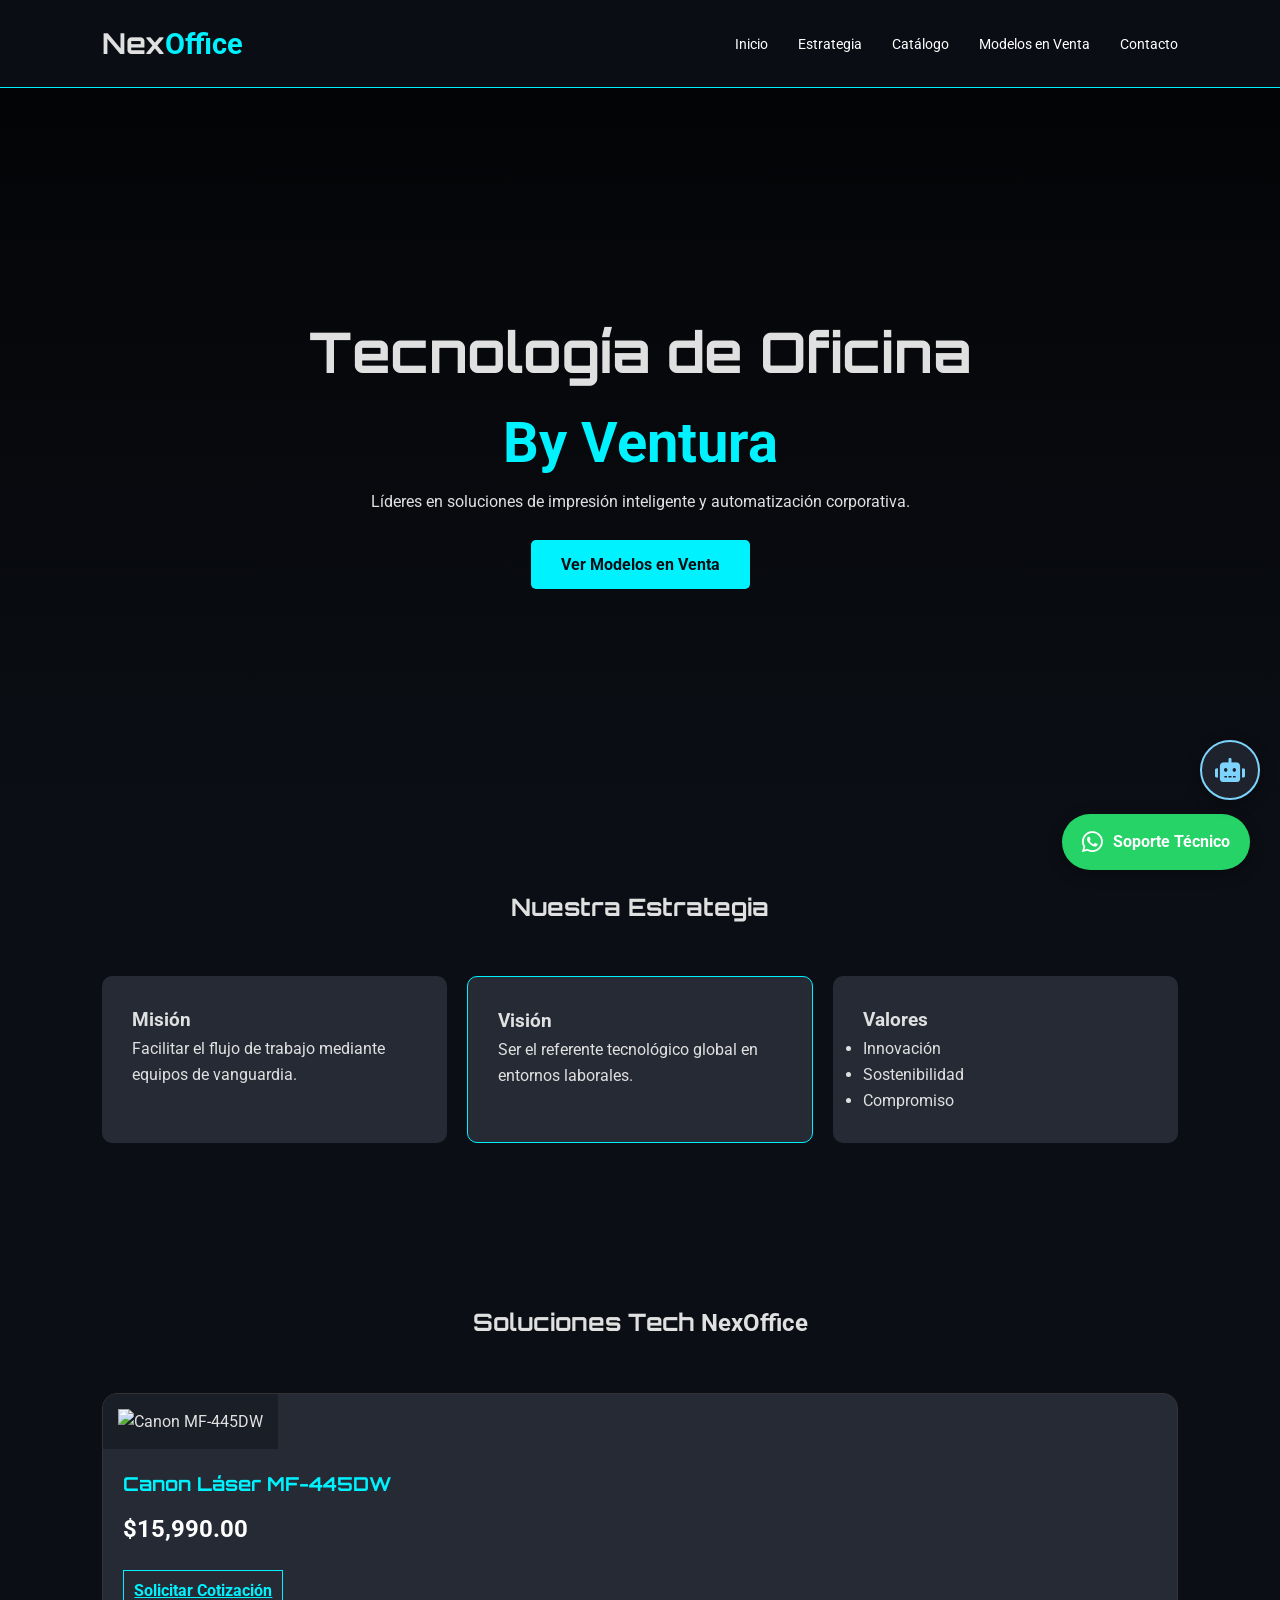
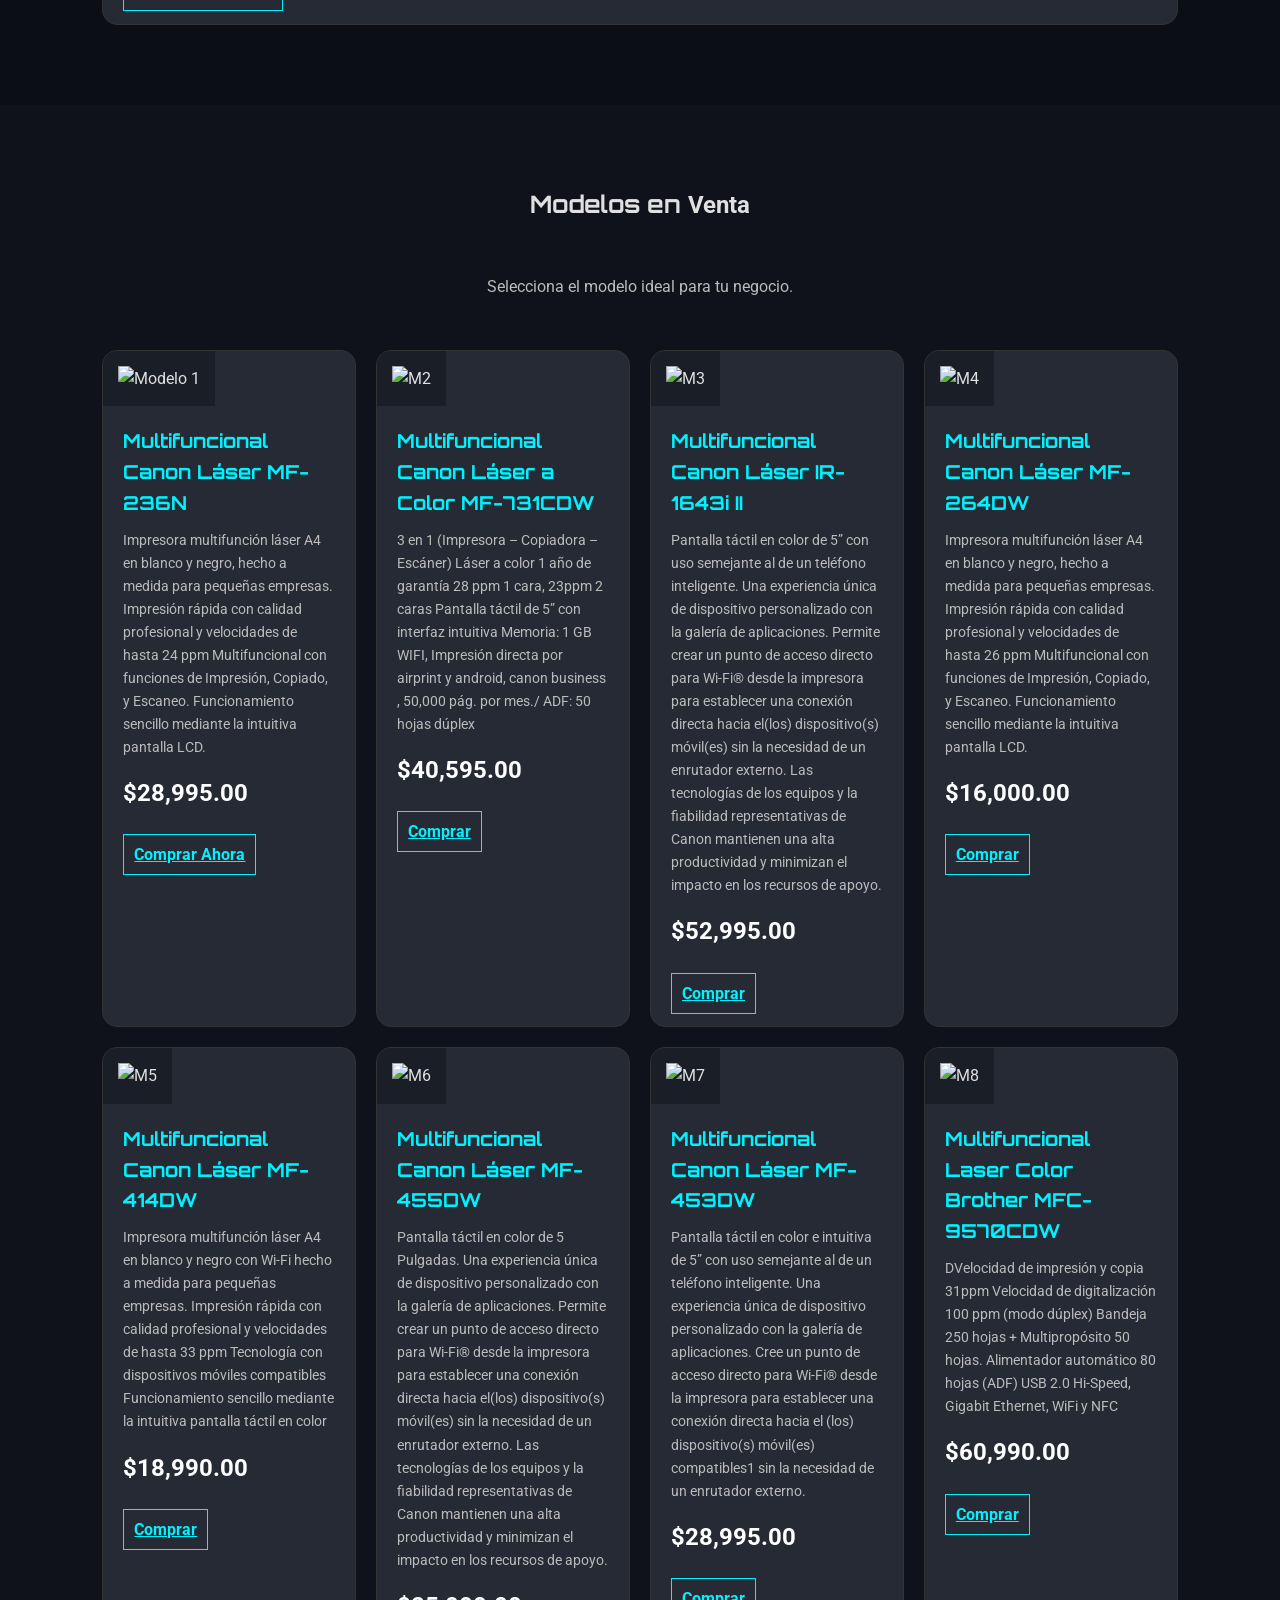
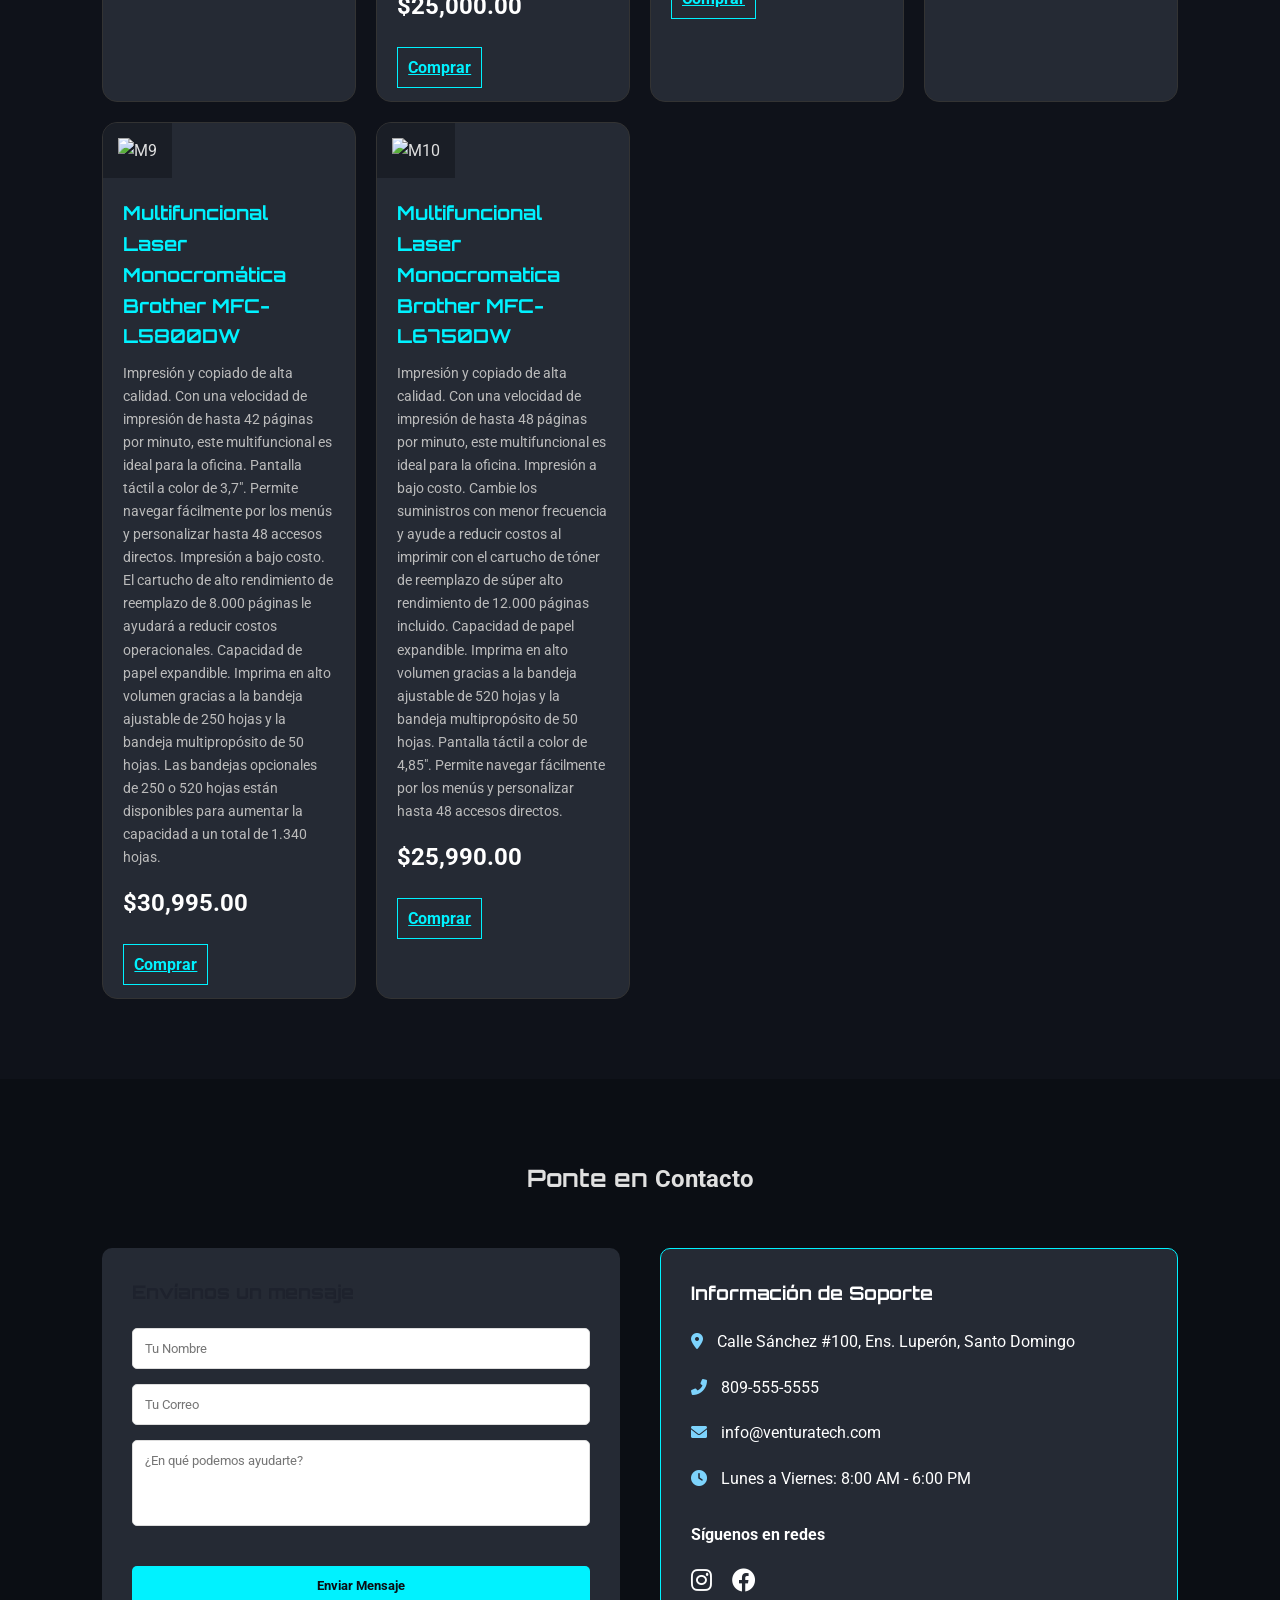
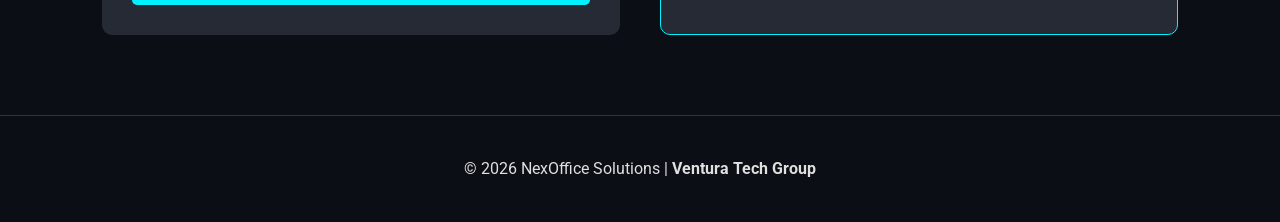
==== index.html @ 3d0db3a6 "Add files via upload" ====
<!DOCTYPE html>
<html lang="es">
<head>
    <meta charset="UTF-8">
    <meta name="viewport" content="width=device-width, initial-scale=1.0">
    <title>NexOffice Solutions | Ventura Tech Group</title>
    <link rel="stylesheet" href="style.css">
    <link href="https://fonts.googleapis.com/css2?family=Orbitron:wght@400;700&family=Roboto:wght@300;400;700&display=swap" rel="stylesheet">
    <link rel="stylesheet" href="https://cdnjs.cloudflare.com/ajax/libs/font-awesome/6.0.0/css/all.min.css">

</head>
<body>

    <a href="https://wa.me/18091234567?text=Hola,%20necesito%20mantenimiento%20para%20mi%20impresora%20Canon" class="whatsapp-float" target="_blank">
        <i class="fab fa-whatsapp"></i> 
        <span>Soporte Técnico</span>
    </a>

    <nav class="navbar">
        <div class="logo">Nex<span>Office</span></div>
        <ul class="menu">
            <li><a href="#inicio">Inicio</a></li>
            <li><a href="#estrategia">Estrategia</a></li>
            <li><a href="#productos">Catálogo</a></li>
            <li><a href="#ventas">Modelos en Venta</a></li> <li><a href="#contacto" class="btn-nav">Contacto</a></li>
        </ul>
    </nav>

    <section id="inicio" class="hero">
        <div class="hero-text">
            <h1>Tecnología de Oficina <br><span>By Ventura</span></h1>
            <p>Líderes en soluciones de impresión inteligente y automatización corporativa.</p>
            <a href="#ventas" class="btn-main">Ver Modelos en Venta</a>
        </div>
    </section>

    <section id="estrategia" class="container">
        <h2 class="section-title">Nuestra Estrategia</h2>
        <div class="grid">
            <div class="card"><h3>Misión</h3><p>Facilitar el flujo de trabajo mediante equipos de vanguardia.</p></div>
            <div class="card highlight"><h3>Visión</h3><p>Ser el referente tecnológico global en entornos laborales.</p></div>
            <div class="card"><h3>Valores</h3><ul><li>Innovación</li><li>Sostenibilidad</li><li>Compromiso</li></ul></div>
        </div>
    </section>

    <section id="productos" class="container">
        <h2 class="section-title">Soluciones Tech <span>NexOffice</span></h2>
        <div class="grid">
            <div class="product-card">
                <img src="img/455dw-pdf.jpg" alt="Canon MF-445DW">
                <div class="product-info">
                    <h3>Canon Láser MF-445DW</h3>
                    <div class="price-row"><span class="price">$15,990.00</span></div>
                    <a href="cotizar.html" class="btn-buy">Solicitar Cotización</a>
                </div>
            </div>
            </div>
    </section>

    <section id="ventas" class="container" style="background: #0f121a;">
        <h2 class="section-title">Modelos en <span>Venta</span></h2>
        <p style="text-align: center; color: #bbb; margin-bottom: 50px;">Selecciona el modelo ideal para tu negocio.</p>
        
        <div class="grid">
            <div class="product-card">
                <img src="img/canon_1418c036aa_imageclass_mf236n_all_in_one_monochrome_1282580 (1).jpg" alt="Modelo 1"> <div class="product-info">
                    <h3>Multifuncional Canon Láser MF-236N</h3> <p>Impresora multifunción láser A4 en blanco y negro, hecho a medida para pequeñas empresas.
Impresión rápida con calidad profesional y velocidades de hasta 24 ppm
Multifuncional con funciones de Impresión, Copiado, y Escaneo.
Funcionamiento sencillo mediante la intuitiva pantalla LCD.</p>
                    <div class="price-row"><span class="price">$28,995.00</span></div>
                    <a href="https://wa.me/18091234567" class="btn-buy">Comprar Ahora</a>
                </div>
            </div>

            <div class="product-card"><img src="img/canon 731-cdw-pdf.png" alt="M2"><div class="product-info"><h3> Multifuncional Canon Láser a Color MF-731CDW </h3><p>3 en 1 (Impresora – Copiadora –Escáner)
Láser a color
1 año de garantía
28 ppm 1 cara, 23ppm 2 caras
Pantalla táctil de 5” con interfaz intuitiva
Memoria: 1 GB
WIFI, Impresión directa por airprint y android, canon business ,
50,000 pág. por mes./ ADF: 50 hojas dúplex </p><div class="price-row"><span class="price">$40,595.00</span></div><a href="https://wa.me/18091234567" class="btn-buy">Comprar</a></div></div>
            <div class="product-card"><img src="img/imagerunner-1643-i-1643-if-presupuesto-105-300x300.jpg" alt="M3"><div class="product-info"><h3>Multifuncional Canon Láser IR-1643i II</h3><p>Pantalla táctil en color de 5” con uso semejante al de un teléfono inteligente.
Una experiencia única de dispositivo personalizado con la galería de aplicaciones.
Permite crear un punto de acceso directo para Wi-Fi® desde la impresora para establecer una conexión directa hacia el(los) dispositivo(s) móvil(es) sin la necesidad de un enrutador externo.
Las tecnologías de los equipos y la fiabilidad representativas de Canon mantienen una alta productividad y minimizan el impacto en los recursos de apoyo.</p><div class="price-row"><span class="price">$52,995.00</span></div><a href="https://wa.me/18091234567" class="btn-buy">Comprar</a></div></div>
            <div class="product-card"><img src="img/canon_1418c036aa_imageclass_mf236n_all_in_one_monochrome_1282580.jpg" alt="M4"><div class="product-info"><h3>Multifuncional Canon Láser MF-264DW</h3><p>Impresora multifunción láser A4 en blanco y negro, hecho a medida para pequeñas empresas.
Impresión rápida con calidad profesional y velocidades de hasta 26 ppm
Multifuncional con funciones de Impresión, Copiado, y Escaneo.
Funcionamiento sencillo mediante la intuitiva pantalla LCD.</p><div class="price-row"><span class="price">$16,000.00</span></div><a href="https://wa.me/18091234567" class="btn-buy">Comprar</a></div></div>
            <div class="product-card"><img src="img/e01a9bd2_Canon_MF414dw_5.jpg" alt="M5"><div class="product-info"><h3>Multifuncional Canon Láser MF-414DW</h3><p>Impresora multifunción láser A4 en blanco y negro con Wi-Fi hecho a medida para pequeñas empresas.
Impresión rápida con calidad profesional y velocidades de hasta 33 ppm
Tecnología con dispositivos móviles compatibles
Funcionamiento sencillo mediante la intuitiva pantalla táctil en color</p><div class="price-row"><span class="price">$18,990.00</span></div><a href="https://wa.me/18091234567" class="btn-buy">Comprar</a></div></div>
            <div class="product-card"><img src="img/455dw-pdf.jpg" alt="M6"><div class="product-info"><h3>Multifuncional Canon Láser MF-455DW</h3><p>Pantalla táctil en color de 5 Pulgadas.
Una experiencia única de dispositivo personalizado con la galería de aplicaciones.
Permite crear un punto de acceso directo para Wi-Fi® desde la impresora para establecer una conexión directa hacia el(los) dispositivo(s) móvil(es) sin la necesidad de un enrutador externo.
Las tecnologías de los equipos y la fiabilidad representativas de Canon mantienen una alta productividad y minimizan el impacto en los recursos de apoyo.</p><div class="price-row"><span class="price">$25,000.00</span></div><a href="https://wa.me/18091234567" class="btn-buy">Comprar</a></div></div>
            <div class="product-card"><img src="img/mf453dw-frt_series-product_c260e1df29e74fe89e5f48fe9d9e1aef.png" alt="M7"><div class="product-info"><h3>Multifuncional Canon Láser MF-453DW</h3><p>Pantalla táctil en color e intuitiva de 5” con uso semejante al de un teléfono inteligente.
Una experiencia única de dispositivo personalizado con la galería de aplicaciones.
Cree un punto de acceso directo para Wi-Fi® desde la impresora para establecer una conexión directa hacia el (los) dispositivo(s) móvil(es) compatibles1 sin la necesidad de un enrutador externo.</p><div class="price-row"><span class="price">$28,995.00</span></div><a href="https://wa.me/18091234567" class="btn-buy">Comprar</a></div></div>
            <div class="product-card"><img src="img/9570.jpg" alt="M8"><div class="product-info"><h3>Multifuncional Laser Color Brother MFC-9570CDW</h3><p>DVelocidad de impresión y copia 31ppm
Velocidad de digitalización 100 ppm (modo dúplex)
Bandeja 250 hojas + Multipropósito 50 hojas. Alimentador automático 80 hojas (ADF)
USB 2.0 Hi-Speed, Gigabit Ethernet, WiFi y NFC</p><div class="price-row"><span class="price">$60,990.00</span></div><a href="https://wa.me/18091234567" class="btn-buy">Comprar</a></div></div>
            <div class="product-card"><img src="img/5800.jpg" alt="M9"><div class="product-info"><h3>Multifuncional Laser Monocromática Brother MFC-L5800DW</h3><p>Impresión y copiado de alta calidad. Con una velocidad de impresión de hasta 42 páginas por minuto, este multifuncional es ideal para la oficina.
Pantalla táctil a color de 3,7″. Permite navegar fácilmente por los menús y personalizar hasta 48 accesos directos.
Impresión a bajo costo. El cartucho de alto rendimiento de reemplazo de 8.000 páginas le ayudará a reducir costos operacionales.
Capacidad de papel expandible. Imprima en alto volumen gracias a la bandeja ajustable de 250 hojas y la bandeja multipropósito de 50 hojas. Las bandejas opcionales de 250 o 520 hojas están disponibles para aumentar la capacidad a un total de 1.340 hojas.</p><div class="price-row"><span class="price">$30,995.00</span></div><a href="https://wa.me/18091234567" class="btn-buy">Comprar</a></div></div>
            <div class="product-card"><img src="img/6750 brother.jpg" alt="M10"><div class="product-info"><h3>Multifuncional Laser Monocromatica Brother MFC-L6750DW</h3><p>Impresión y copiado de alta calidad. Con una velocidad de impresión de hasta 48 páginas por minuto, este multifuncional es ideal para la oficina.
Impresión a bajo costo. Cambie los suministros con menor frecuencia y ayude a reducir costos al imprimir con el cartucho de tóner de reemplazo de súper alto rendimiento de 12.000 páginas incluido.
Capacidad de papel expandible. Imprima en alto volumen gracias a la bandeja ajustable de 520 hojas y la bandeja multipropósito de 50 hojas.
Pantalla táctil a color de 4,85″. Permite navegar fácilmente por los menús y personalizar hasta 48 accesos directos.</p><div class="price-row"><span class="price">$25,990.00</span></div><a href="https://wa.me/18091234567" class="btn-buy">Comprar</a></div></div>
        </div>
    </section>
<section id="contacto" class="container" style="padding-top: 80px; padding-bottom: 80px;">
        <h2 class="section-title">Ponte en <span>Contacto</span></h2>
        <div class="grid" style="grid-template-columns: repeat(auto-fit, minmax(300px, 1fr)); gap: 40px;">
            
            <div class="card" style="text-align: left; padding: 30px;">
                <h3>Envíanos un mensaje</h3>
                <form action="#" style="display: flex; flex-direction: column; gap: 15px; margin-top: 20px;">
                    <input type="text" placeholder="Tu Nombre" style="padding: 12px; border-radius: 5px; border: 1px solid #ddd; outline: none;">
                    <input type="email" placeholder="Tu Correo" style="padding: 12px; border-radius: 5px; border: 1px solid #ddd; outline: none;">
                    <textarea placeholder="¿En qué podemos ayudarte?" rows="4" style="padding: 12px; border-radius: 5px; border: 1px solid #ddd; outline: none; resize: none;"></textarea>
                    <button type="submit" class="btn-main" style="border: none; cursor: pointer; width: 100%;">Enviar Mensaje</button>
                </form>
            </div>

            <div class="card highlight" style="text-align: left; padding: 30px;">
                <h3>Información de Soporte</h3>
                <div style="margin-top: 20px; display: flex; flex-direction: column; gap: 20px;">
                    <p><i class="fas fa-map-marker-alt" style="color: #7dd3fc; margin-right: 10px;"></i> Calle Sánchez #100, Ens. Luperón, Santo Domingo</p>
                    <p><i class="fas fa-phone-alt" style="color: #7dd3fc; margin-right: 10px;"></i> 809-555-5555</p>
                    <p><i class="fas fa-envelope" style="color: #7dd3fc; margin-right: 10px;"></i> info@venturatech.com</p>
                    <p><i class="fas fa-clock" style="color: #7dd3fc; margin-right: 10px;"></i> Lunes a Viernes: 8:00 AM - 6:00 PM</p>
                </div>

                <div style="margin-top: 30px;">
                    <h4>Síguenos en redes</h4>
                    <div style="display: flex; gap: 20px; margin-top: 15px; font-size: 24px;">
                        <a href="#" style="color: white;"><i class="fab fa-instagram"></i></a>
                        <a href="#" style="color: white;"><i class="fab fa-facebook"></i></a>
                    </div>
                </div>
            </div>

        </div>
    </section>
    


    <footer>
        <p>&copy; 2026 NexOffice Solutions | <strong>Ventura Tech Group</strong></p>
    </footer>
 <div id="bot-container">
        <div id="bot-button" onclick="toggleBot()">
            <i class="fas fa-robot"></i>
        </div>
        <div id="bot-window">
            <div id="bot-header">
                <span>Ventura Bot</span>
                <span style="cursor:pointer" onclick="toggleBot()">—</span>
            </div>
            <div id="bot-messages"></div>
            <div class="bot-options" id="bot-options"></div>
            <div id="bot-input-area">
                <input type="text" id="bot-input" placeholder="Escribe tu mensaje...">
                <button id="bot-send" onclick="handleInput()">➤</button>
            </div>
        </div>
    </div>

   

    <script>
        const msgContainer = document.getElementById('bot-messages');
        const optContainer = document.getElementById('bot-options');
        const botInput = document.getElementById('bot-input');

        function toggleBot() {
            const win = document.getElementById('bot-window');
            win.style.display = (win.style.display === 'flex') ? 'none' : 'flex';
            if(msgContainer.innerHTML === "") startConversation();
        }

        function addMsg(text, type) {
            const div = document.createElement('div');
            div.className = type === 'bot' ? 'm-bot' : 'm-user';
            div.innerHTML = text;
            msgContainer.appendChild(div);
            msgContainer.scrollTop = msgContainer.scrollHeight;
        }

        function showOpts(options) {
            optContainer.innerHTML = "";
            options.forEach(opt => {
                const btn = document.createElement('button');
                btn.className = 'opt-btn';
                btn.innerText = opt.label;
                btn.onclick = () => processAction(opt.action, opt.label);
                optContainer.appendChild(btn);
            });
        }

        function startConversation() {
            addMsg("¡Hola! Bienvenido a <b>Ventura Tech Group</b>. Soy tu asistente de soporte.", "bot");
            addMsg("¿En qué puedo ayudarte hoy?", "bot");
            showOpts([
                {label: "💰 Precios", action: "precios"},
                {label: "🔧 Soporte Técnico", action: "soporte"},
                {label: "📜 Garantía", action: "garantia"}
            ]);
        }

        function processAction(action, label) {
            addMsg(label, "user");
            setTimeout(() => {
                if(action === "precios") {
                    addMsg("Nuestros equipos Canon inician desde los <b>RD$ 15,990</b>.", "bot");
                    addMsg("¿Deseas ver el catálogo o hablar con ventas?", "bot");
                    showOpts([{label: "Ver Catálogo", action: "ventas"}, {label: "Ventas WhatsApp", action: "wa"}, {label: "Inicio", action: "inicio"}]);
                } else if(action === "soporte") {
                    addMsg("Entendido. ¿Tu equipo presenta un error de código o necesita limpieza?", "bot");
                    showOpts([{label: "Error de Código", action: "wa"}, {label: "Mantenimiento (RD$2,500)", action: "mant"}, {label: "Inicio", action: "inicio"}]);
                } else if(action === "garantia") {
                    addMsg("Los equipos NexOffice cuentan con 1 año de garantía en piezas y servicios.", "bot");
                    showOpts([{label: "Hablar con representante", action: "wa"}, {label: "Inicio", action: "inicio"}]);
                } else if(action === "inicio") {
                    startConversation();
                } else if(action === "wa") {
                    addMsg("Te estoy conectando con un representante... Haz clic en el botón verde de WhatsApp.", "bot");
                } else {
                    addMsg("Mantenimiento preventivo agendado. Un técnico pasará por su oficina.", "bot");
                    showOpts([{label: "Volver", action: "inicio"}]);
                }
            }, 700);
        }

        function handleInput() {
            const val = botInput.value.trim().toLowerCase();
            if(!val) return;
            addMsg(botInput.value, "user");
            botInput.value = "";
            
            setTimeout(() => {
                if(val.includes("hola")) addMsg("¡Hola! ¿Cómo podemos ayudarte hoy?", "bot");
                else if(val.includes("precio")) processAction("precios", "Precios");
                else addMsg("No estoy seguro, pero puedes elegir una opción abajo:", "bot");
                showOpts([{label: "Menu Principal", action: "inicio"}]);
            }, 700);
        }

        botInput.addEventListener("keyup", e => { if(e.key === "Enter") handleInput(); });
    </script>
</body>
</html>
---- style.css ----
/* Variables de color Tech */
:root {
    --dark: #0b0e14;
    --accent: #00f2ff;
    --text-light: #e0e0e0;
    --gray: #252a34;
}

* {
    margin: 0;
    padding: 0;
    box-sizing: border-box;
    font-family: 'Roboto', sans-serif;
}

body {
    background-color: var(--dark);
    color: var(--text-light);
    line-height: 1.6;
}

/* Navegación */
.navbar {
    display: flex;
    justify-content: space-between;
    padding: 20px 8%;
    background: rgba(11, 14, 20, 0.95);
    position: sticky;
    top: 0;
    border-bottom: 1px solid var(--accent);
}

.logo {
    font-family: 'Orbitron', sans-serif;
    font-size: 1.8rem;
    font-weight: bold;
}

.logo span { color: var(--accent); }

.menu { display: flex; list-style: none; align-items: center; }

.menu li a {
    color: white;
    text-decoration: none;
    margin-left: 30px;
    font-size: 0.9rem;
    transition: 0.3s;
}

.menu li a:hover { color: var(--accent); }

/* Hero Section */
.hero {
    height: 80vh;
    display: flex;
    align-items: center;
    justify-content: center;
    text-align: center;
    background: linear-gradient(to bottom, rgba(0,0,0,0.7), var(--dark)),
                url('https://images.unsplash.com/photo-1497215728101-856f4ea42174?auto=format&fit=crop&w=1350&q=80');
    background-size: cover;
}

.hero h1 { font-family: 'Orbitron', sans-serif; font-size: 3.5rem; }
.hero h1 span { color: var(--accent); }

.btn-main {
    display: inline-block;
    padding: 12px 30px;
    background: var(--accent);
    color: var(--dark);
    text-decoration: none;
    font-weight: bold;
    border-radius: 5px;
    margin-top: 25px;
}

/* Estrategia Grid */
.container { padding: 80px 8%; }
.section-title { text-align: center; margin-bottom: 50px; font-family: 'Orbitron'; }

.grid {
    display: grid;
    grid-template-columns: repeat(auto-fit, minmax(250px, 1fr));
    gap: 20px;
}

.card {
    background: var(--gray);
    padding: 30px;
    border-radius: 10px;
    transition: 0.4s;
}

.card.highlight { border: 1px solid var(--accent); }

footer { text-align: center; padding: 40px; border-top: 1px solid #333; }

/* Scroll Suave para que al hacer clic no salte de golpe */
html {
    scroll-behavior: smooth;
}

/* Diseño de las Tarjetas de Producto */
.product-card {
    background: var(--gray);
    border-radius: 15px;
    overflow: hidden;
    transition: 0.3s ease;
    position: relative;
    border: 1px solid #333;
}

.product-card:hover {
    transform: scale(1.03);
    border-color: var(--accent);
}

.product-card img {
    width: 100%;
    height: 250px;
    object-fit: contain; /* Muestra la imagen entera, puede dejar espacios vacíos a los lados */
    background-color: #1a1e26; /* Color de fondo para rellenar los espacios vacíos */
    padding: 15px;      /* Un poco de aire para que no pegue a los bordes */
}

.product-info {
    padding: 20px;
    text-align: left;
}

.product-info h3 {
    font-family: 'Orbitron', sans-serif;
    font-size: 1.2rem;
    color: var(--accent);
    margin-bottom: 10px;
}

.product-info p {
    font-size: 0.9rem;
    color: #bbb;
    margin-bottom: 15px;
}

.price {
    display: block;
    font-size: 1.5rem;
    font-weight: bold;
    color: white;
    margin-bottom: 15px;
}

.btn-buy {
    width: 100%;
    padding: 10px;
    background: transparent;
    border: 1px solid var(--accent);
    color: var(--accent);
    cursor: pointer;
    font-weight: bold;
    transition: 0.3s;
}

.btn-buy:hover {
    background: var(--accent);
    color: var(--dark);
}

.badge {
    position: absolute;
    top: 10px;
    right: 10px;
    background: red;
    color: white;
    padding: 5px 10px;
    font-size: 0.7rem;
    font-weight: bold;
    border-radius: 5px;
}
/* Ajustes para el Catálogo Modernizado */
.price-row {
    display: flex;
    justify-content: space-between;
    align-items: center;
    margin-bottom: 15px;
}

.status {
    font-size: 0.8rem;
    font-weight: bold;
    padding: 3px 8px;
    border-radius: 20px;
    background: rgba(255,255,255,0.1);
}

.text-success { color: #2ecc71; }
.text-warning { color: #f1c40f; }

.badge-new { background: #3498db !important; }

.highlight-card { border: 2px solid var(--accent) !important; }

/* Estilo del botón flotante */
.whatsapp-float {
    position: fixed;
    bottom: 30px;
    right: 30px;
    background-color: #25d366; /* Color verde oficial de WhatsApp */
    color: white;
    padding: 15px 20px;
    border-radius: 50px;
    text-decoration: none;
    font-family: 'Roboto', sans-serif;
    font-weight: bold;
    display: flex;
    align-items: center;
    gap: 10px;
    box-shadow: 0 4px 15px rgba(0,0,0,0.3);
    z-index: 1000;
    transition: all 0.3s ease;
}

.whatsapp-float:hover {
    background-color: #128c7e;
    transform: scale(1.1); /* Efecto de crecimiento al pasar el mouse */
    box-shadow: 0 6px 20px rgba(0,0,0,0.5);
}

.whatsapp-float i {
    font-size: 24px;
}
/* Botón para abrir el chat */
.chat-trigger {
    position: fixed;
    bottom: 100px; /* Encima del botón de WhatsApp */
    right: 30px;
    background: var(--accent);
    color: var(--dark);
    border: none;
    padding: 12px 20px;
    border-radius: 50px;
    font-weight: bold;
    cursor: pointer;
    z-index: 999;
}

/* Ventana de Chat */
.chat-container {
    position: fixed;
    bottom: 160px;
    right: 30px;
    width: 300px;
    background: #1a1e26;
    border: 1px solid var(--accent);
    border-radius: 15px;
    display: none; /* Oculto por defecto */
    flex-direction: column;
    z-index: 1001;
    box-shadow: 0 10px 25px rgba(0,0,0,0.5);
}

.chat-header { background: var(--accent); color: #000; padding: 10px; display: flex; justify-content: space-between; border-radius: 15px 15px 0 0; }
.chat-body { height: 250px; padding: 15px; overflow-y: auto; color: white; font-size: 0.9rem; }
.bot-msg { background: #333; padding: 8px; border-radius: 10px; margin-bottom: 10px; }
.chat-footer { display: flex; padding: 10px; border-top: 1px solid #333; }
.chat-footer input { flex: 1; background: #0b0e14; border: none; color: white; padding: 5px; }

/* Burbuja Flotante Circular del Chatbot */
.chat-trigger {
    position: fixed;
    bottom: 120px; /* Separación del botón de WhatsApp */
    right: 30px;
    width: 60px; /* Tamaño del círculo */
    height: 60px; /* Tamaño del círculo */
    background-color: #00f2ff; /* Cian Neón */
    color: #0b0e14; /* Color oscuro para el icono */
    border: none;
    border-radius: 50%; /* Esto crea el círculo perfecto */
    font-size: 24px; /* Tamaño del icono */
    cursor: pointer;
    box-shadow: 0 4px 15px rgba(0, 242, 255, 0.4); /* Sombra de color neón */
    z-index: 1000;
    display: flex;
    align-items: center;
    justify-content: center;
    transition: all 0.3s ease;
    animation: pulsoNeon 2s infinite; /* Activamos la animación */
}

/* Efecto al pasar el mouse */
.chat-trigger:hover {
    background-color: #00b8c4;
    transform: scale(1.1) rotate(5deg); /* Crece un poco y rota sutilmente */
    box-shadow: 0 6px 20px rgba(0, 242, 255, 0.6);
}

/* Animación de Pulso Sutil */
@keyframes pulsoNeon {
    0% {
        box-shadow: 0 0 0 0 rgba(0, 242, 255, 0.7);
    }
    70% {
        box-shadow: 0 0 0 10px rgba(0, 242, 255, 0);
    }
    100% {
        box-shadow: 0 0 0 0 rgba(0, 242, 255, 0);
    }
}
#contacto .card h3 {
        font-family: 'Orbitron', sans-serif;
        color: #1e222d;
        margin-bottom: 10px;
    }
    #contacto .highlight h3, #contacto .highlight p, #contacto .highlight h4 {
        color: white;
    }
    .btn-main:hover {
        background: #7dd3fc;
        color: #1e222d;
        transition: 0.3s;
    }

     /* --- ESTILOS DEL CHATBOT (Ubicado arriba de WhatsApp) --- */
        #bot-container {
            position: fixed;
            bottom: 100px; /* Encima del botón de WhatsApp */
            right: 20px;
            z-index: 1000;
            font-family: 'Roboto', sans-serif;
        }

        #bot-button {
            width: 60px;
            height: 60px;
            background: #1e222d;
            color: #7dd3fc;
            border-radius: 50%;
            display: flex;
            align-items: center;
            justify-content: center;
            font-size: 24px;
            cursor: pointer;
            box-shadow: 0 4px 15px rgba(0,0,0,0.3);
            border: 2px solid #7dd3fc;
            transition: 0.3s;
        }

        #bot-window {
            position: absolute;
            bottom: 70px;
            right: 0;
            width: 320px;
            height: 450px;
            background: white;
            border-radius: 15px;
            box-shadow: 0 10px 25px rgba(0,0,0,0.2);
            display: none;
            flex-direction: column;
            overflow: hidden;
            border: 1px solid #ddd;
        }

        #bot-header {
            background: #1e222d;
            color: #7dd3fc;
            padding: 15px;
            font-family: 'Orbitron', sans-serif;
            font-size: 12px;
            display: flex;
            justify-content: space-between;
        }

        #bot-messages {
            flex: 1;
            padding: 15px;
            overflow-y: auto;
            background: #f4f7f6;
            display: flex;
            flex-direction: column;
            gap: 10px;
        }

        .m-bot, .m-user {
            padding: 10px;
            border-radius: 10px;
            font-size: 13px;
            max-width: 85%;
            line-height: 1.4;
        }

        .m-bot { background: #e2e8f0; color: #1e293b; align-self: flex-start; border-bottom-left-radius: 2px; }
        .m-user { background: #166534; color: white; align-self: flex-end; border-bottom-right-radius: 2px; }

        .bot-options {
            padding: 10px;
            display: flex;
            flex-wrap: wrap;
            gap: 5px;
            background: #f4f7f6;
            border-top: 1px solid #eee;
        }

        .opt-btn {
            background: white;
            border: 1px solid #1e222d;
            padding: 6px 12px;
            border-radius: 20px;
            font-size: 11px;
            cursor: pointer;
            font-weight: bold;
            transition: 0.2s;
        }

        .opt-btn:hover { background: #7dd3fc; border-color: #7dd3fc; }

        #bot-input-area {
            display: flex;
            padding: 10px;
            border-top: 1px solid #ddd;
            background: white;
        }

        #bot-input { flex: 1; border: none; outline: none; font-size: 13px; }
        #bot-send { background: none; border: none; color: #1e222d; cursor: pointer; font-size: 18px; }
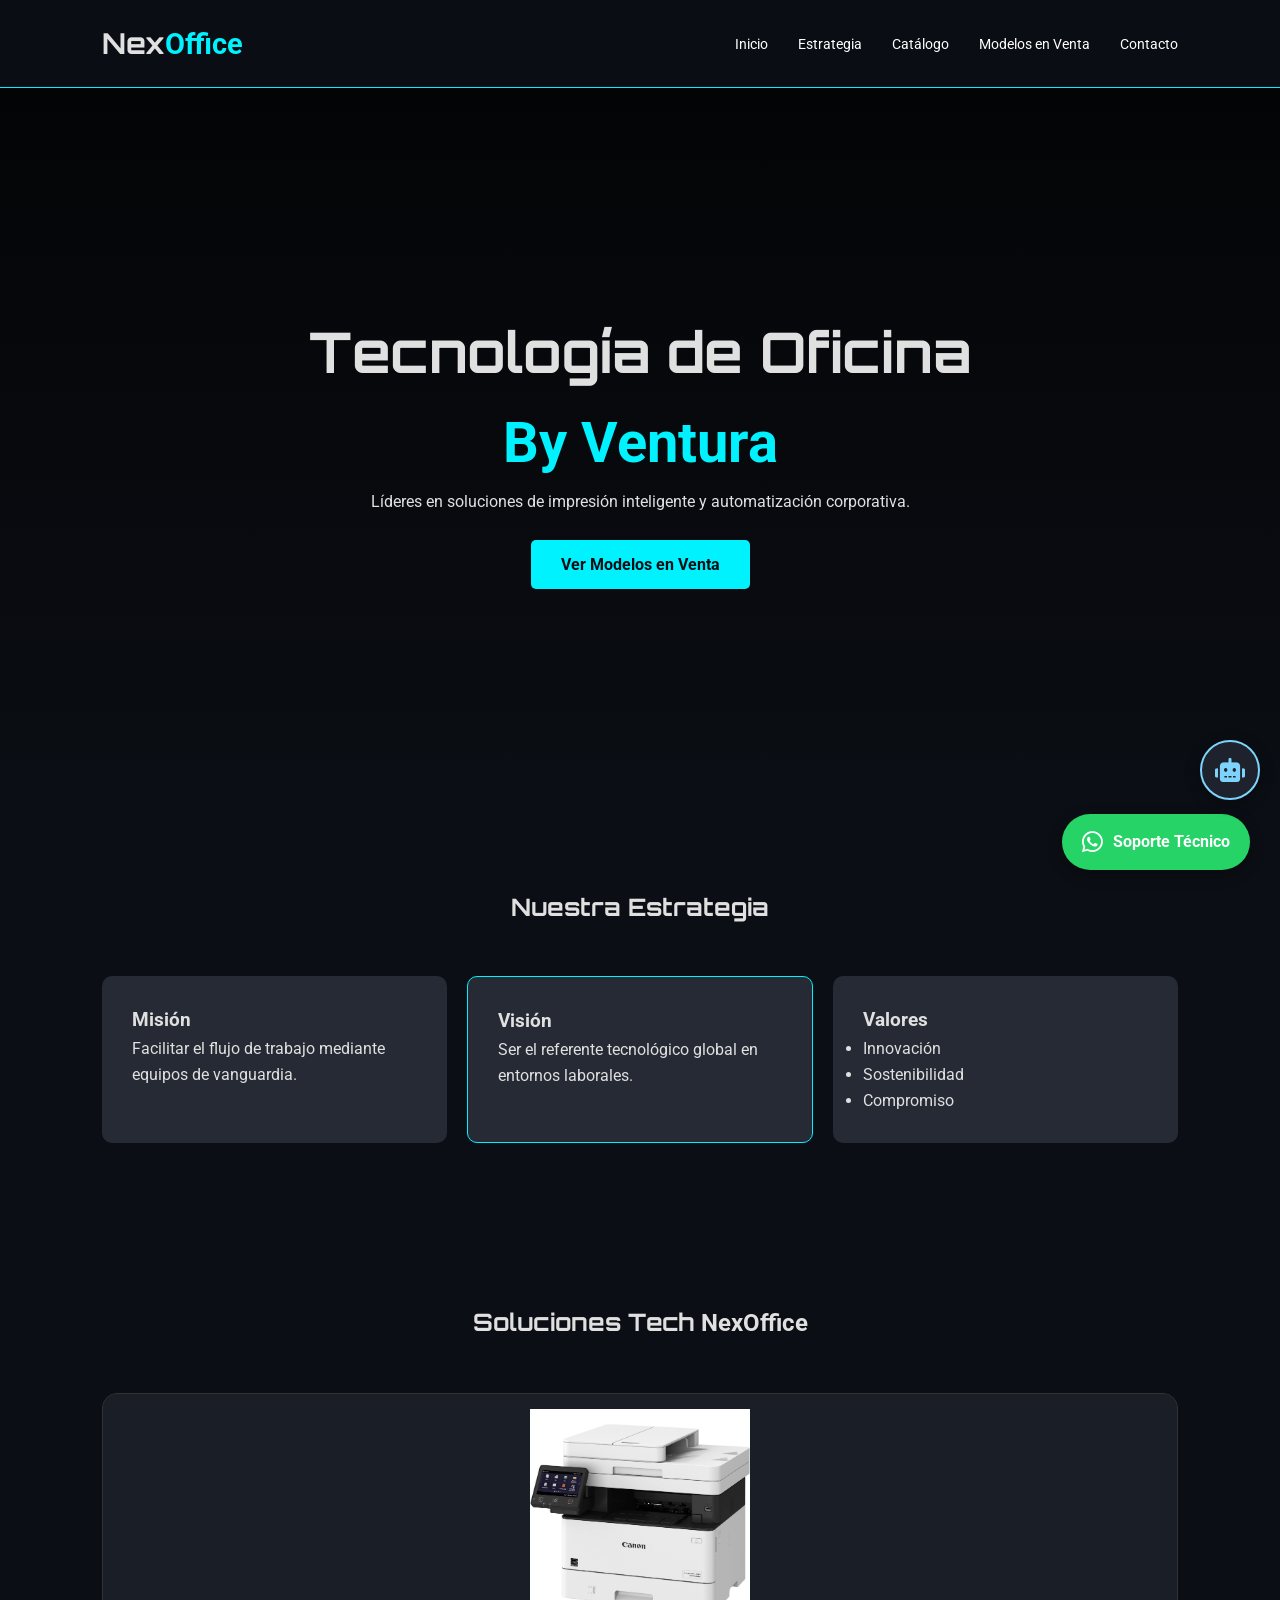
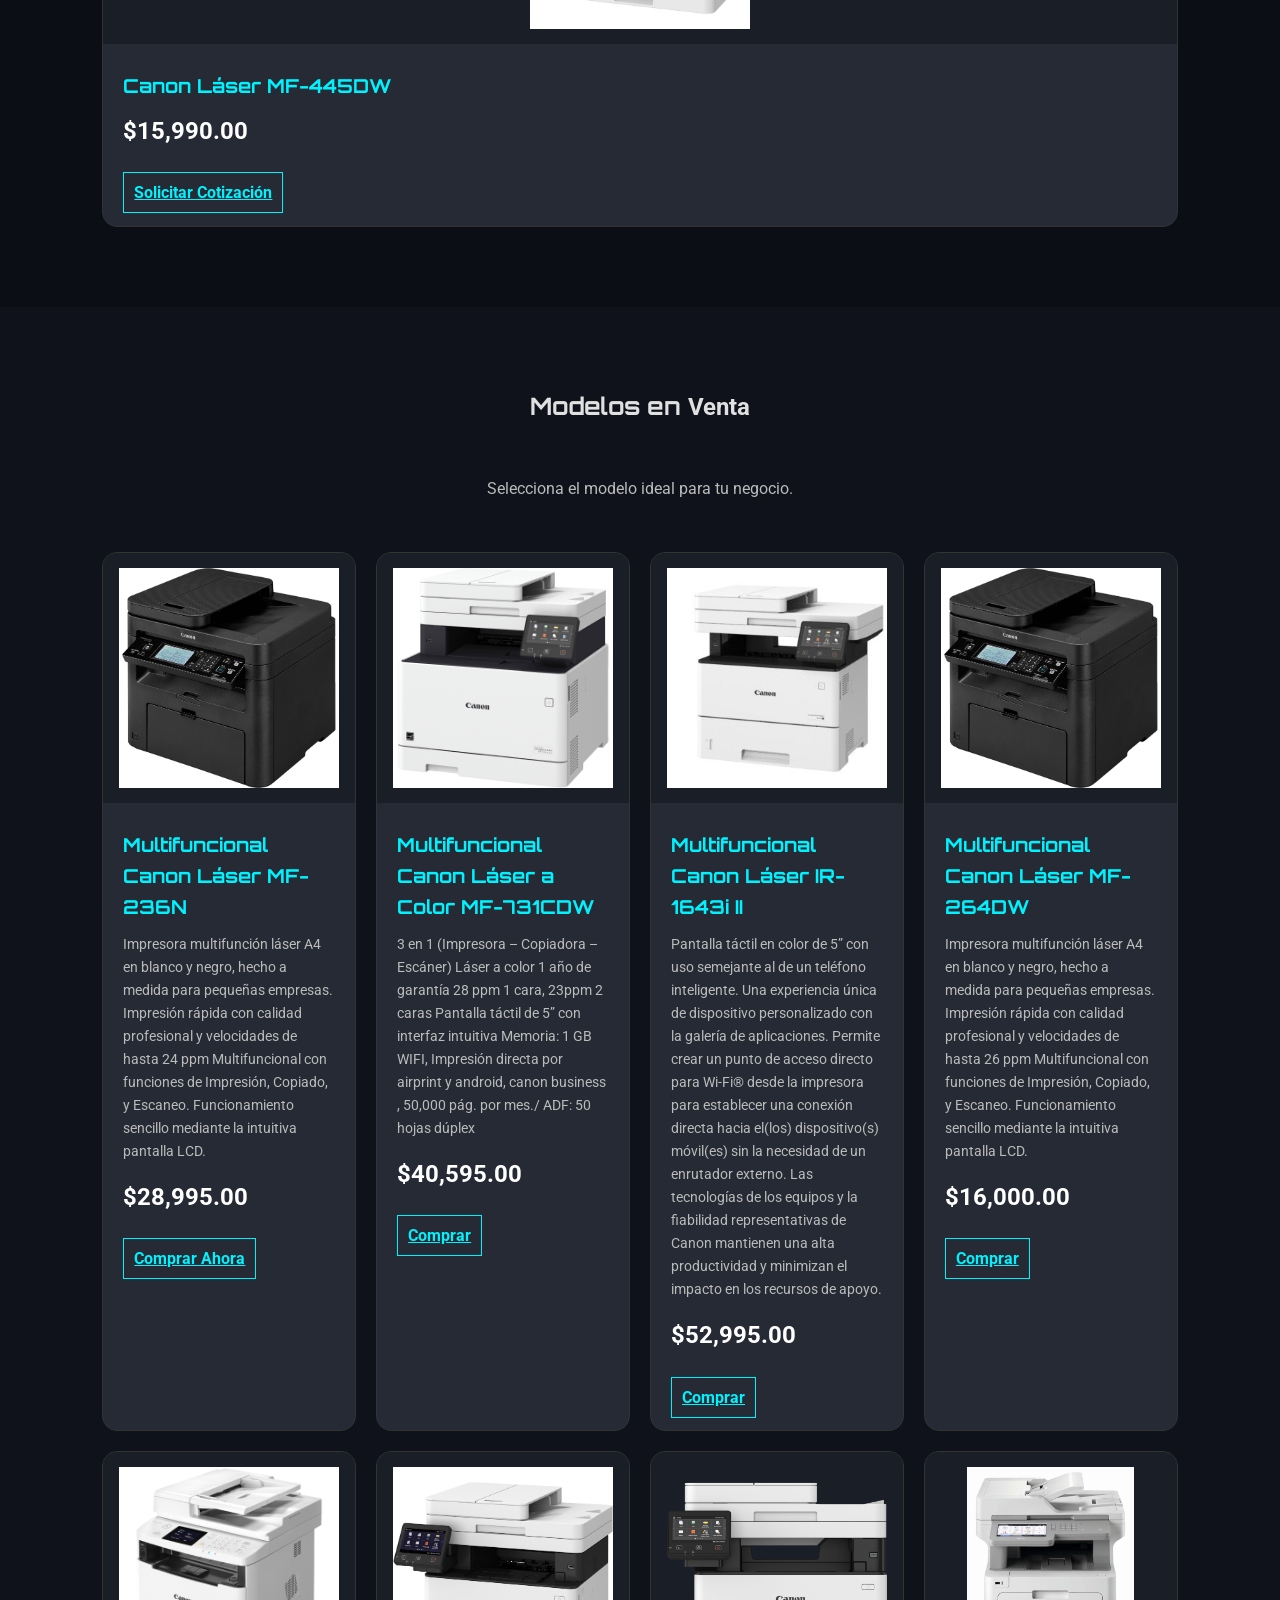
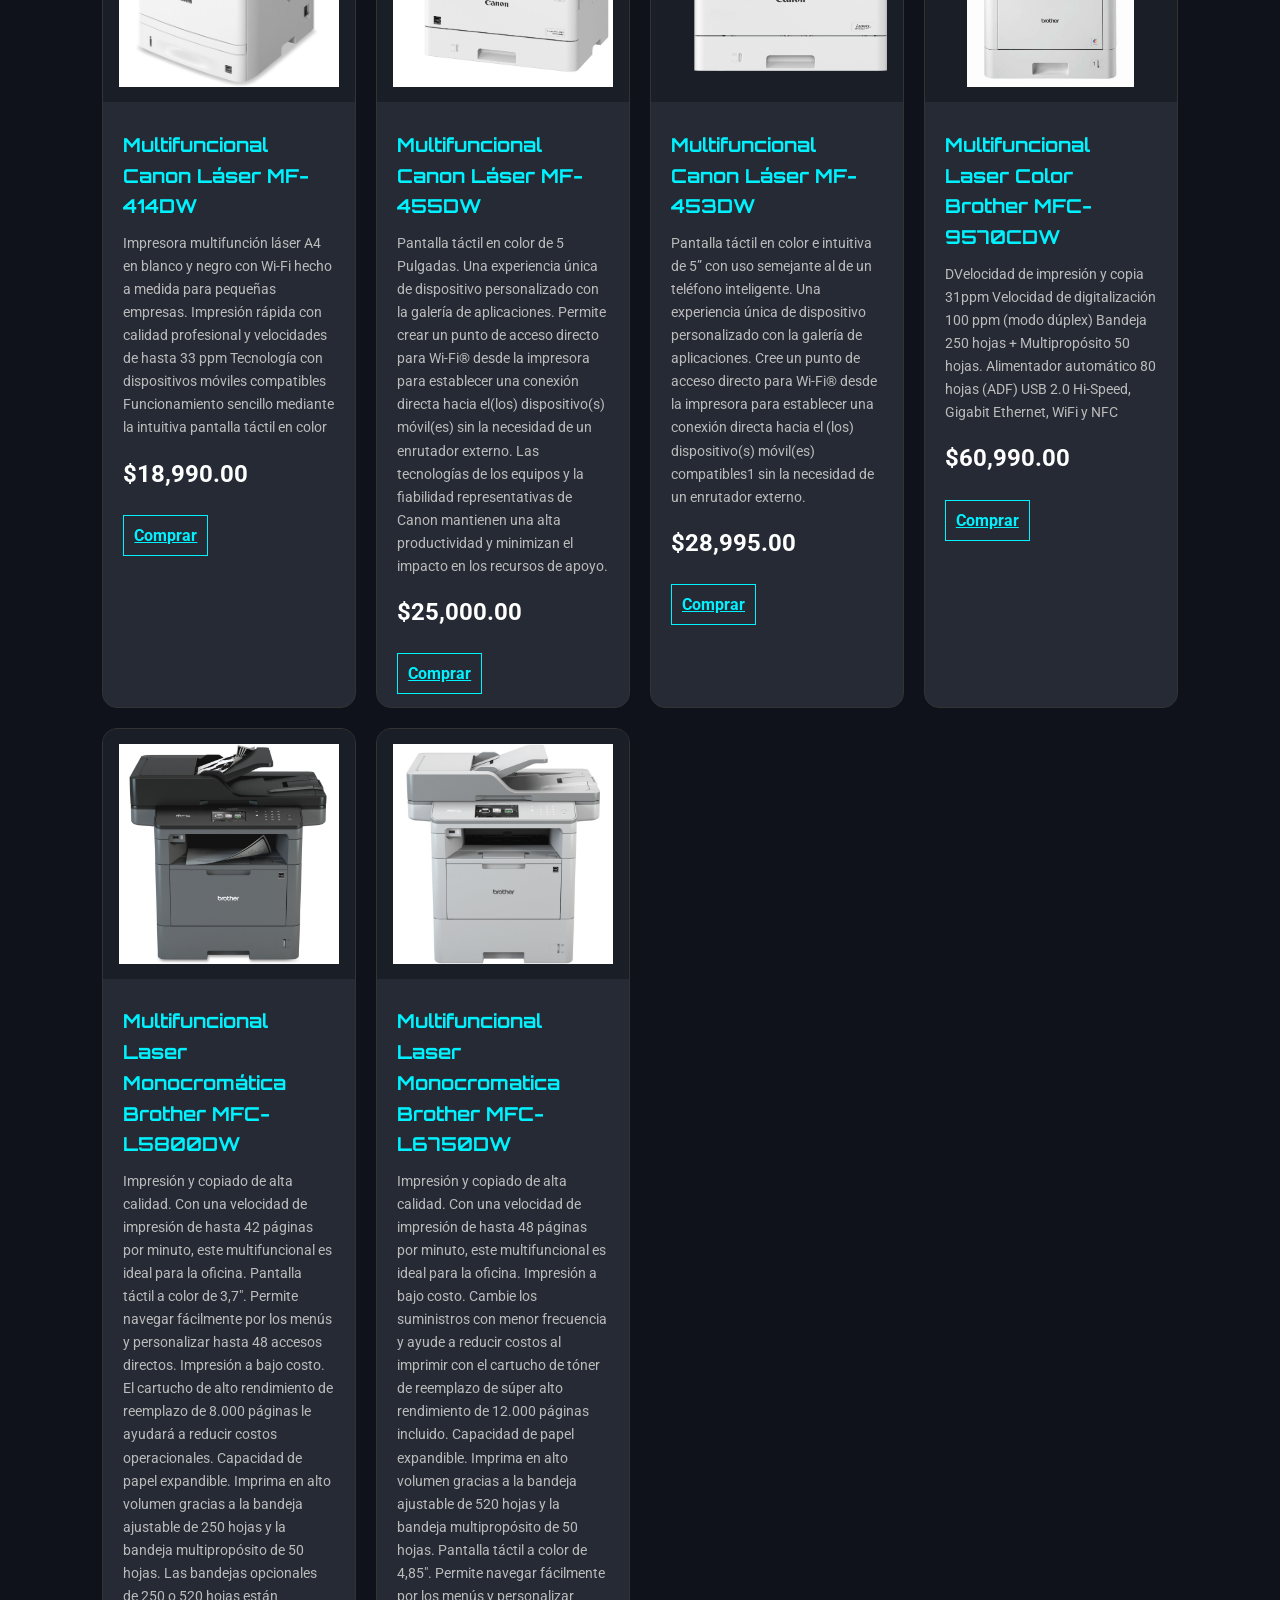
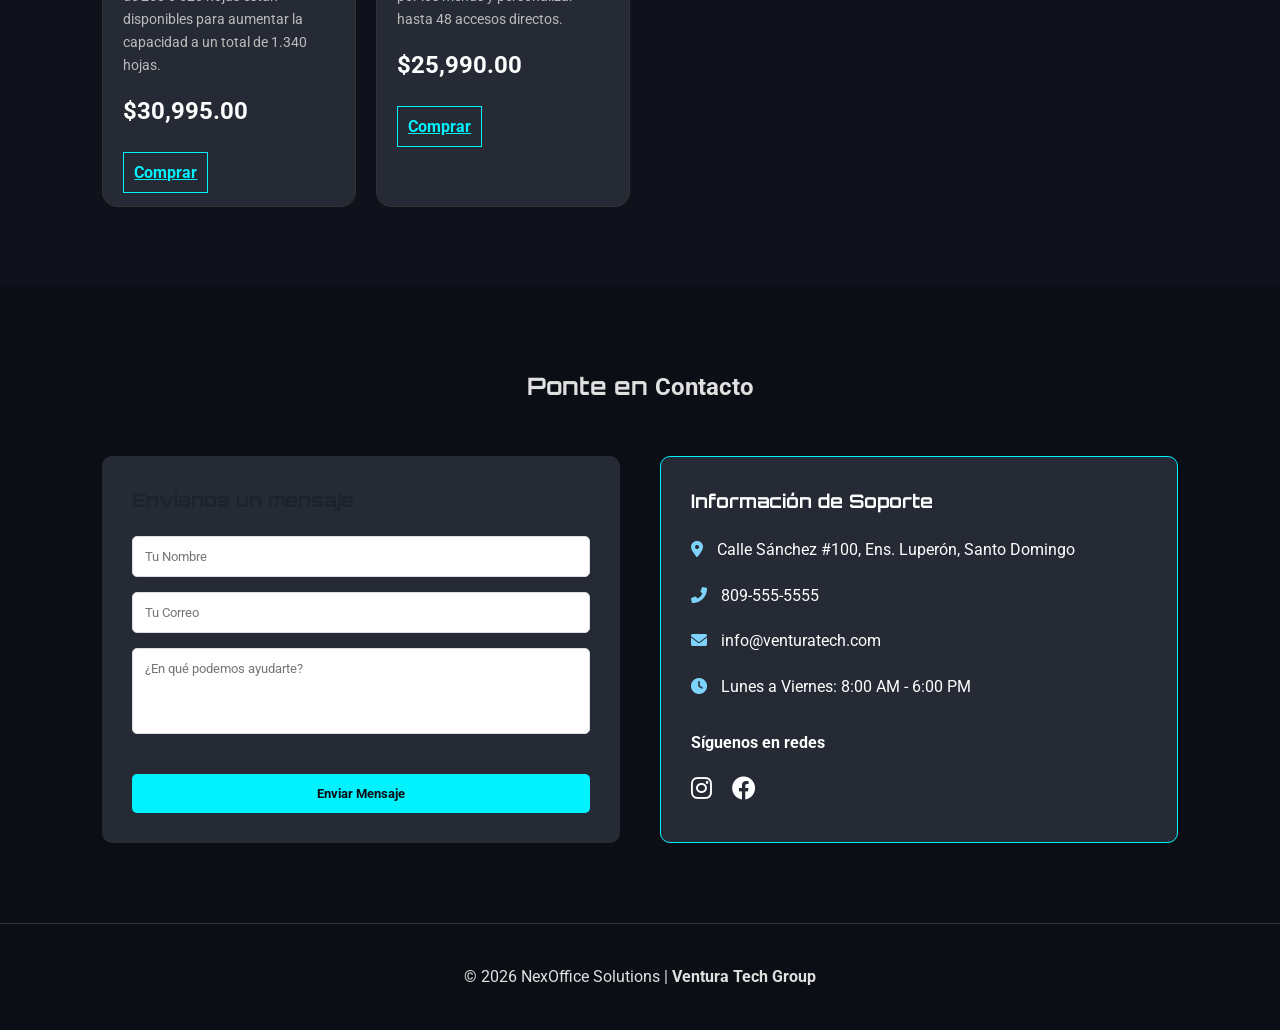
==== commit 8e1b0398: "Add files via upload" ====
--- a/index.html
+++ b/index.html
@@ -103,7 +103,7 @@
             <div class="product-card"><img src="img/9570.jpg" alt="M8"><div class="product-info"><h3>Multifuncional Laser Color Brother MFC-9570CDW</h3><p>DVelocidad de impresión y copia 31ppm
 Velocidad de digitalización 100 ppm (modo dúplex)
 Bandeja 250 hojas + Multipropósito 50 hojas. Alimentador automático 80 hojas (ADF)
-USB 2.0 Hi-Speed, Gigabit Ethernet, WiFi y NFC</p><div class="price-row"><span class="price">$60,990.00</span></div><a href="https://wa.me/18091234567" class="btn-buy">Comprar</a></div></div>
+USB 2.0 Hi-Speed, Gigabit Ethernet, WiFi y NFC</p><div class="price-row"><span class="price">$60,990.00</span></div><a href="https://wa.me/18297804348" class="btn-buy">Comprar</a></div></div>
             <div class="product-card"><img src="img/5800.jpg" alt="M9"><div class="product-info"><h3>Multifuncional Laser Monocromática Brother MFC-L5800DW</h3><p>Impresión y copiado de alta calidad. Con una velocidad de impresión de hasta 42 páginas por minuto, este multifuncional es ideal para la oficina.
 Pantalla táctil a color de 3,7″. Permite navegar fácilmente por los menús y personalizar hasta 48 accesos directos.
 Impresión a bajo costo. El cartucho de alto rendimiento de reemplazo de 8.000 páginas le ayudará a reducir costos operacionales.
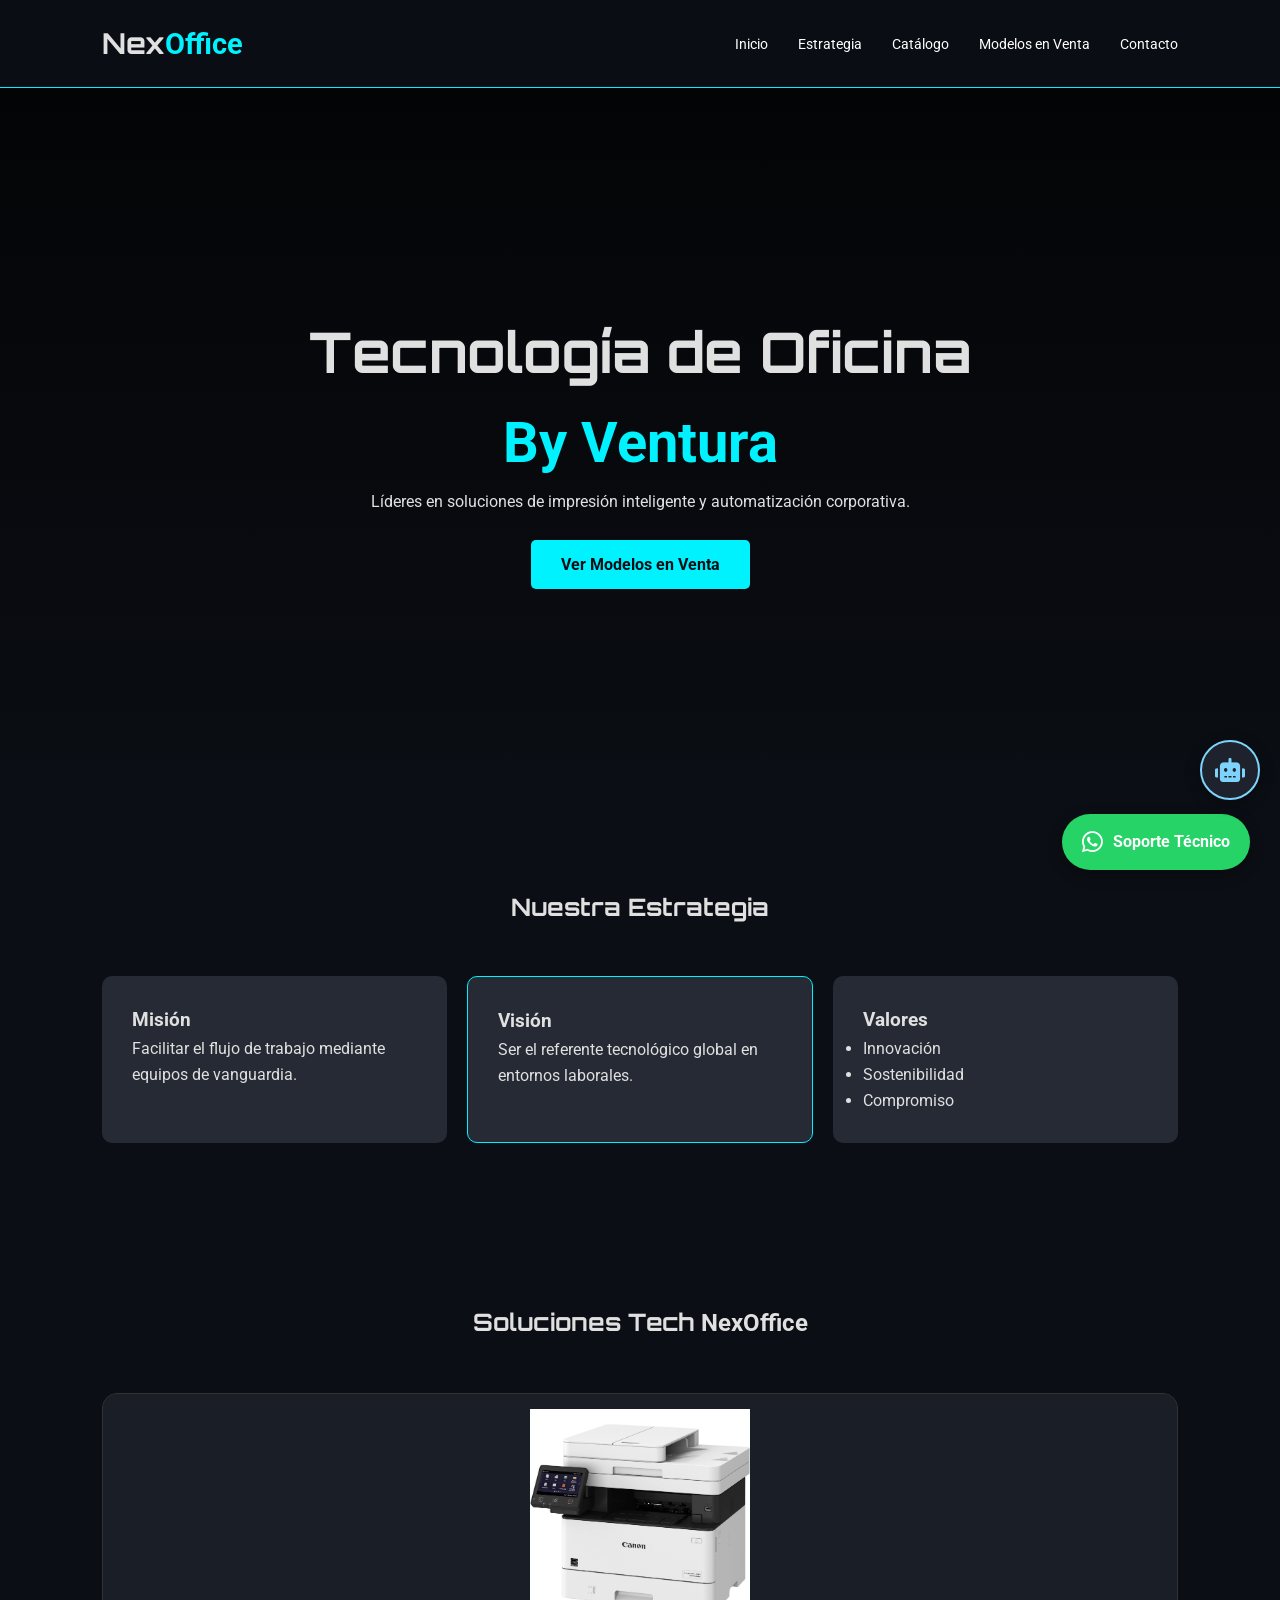
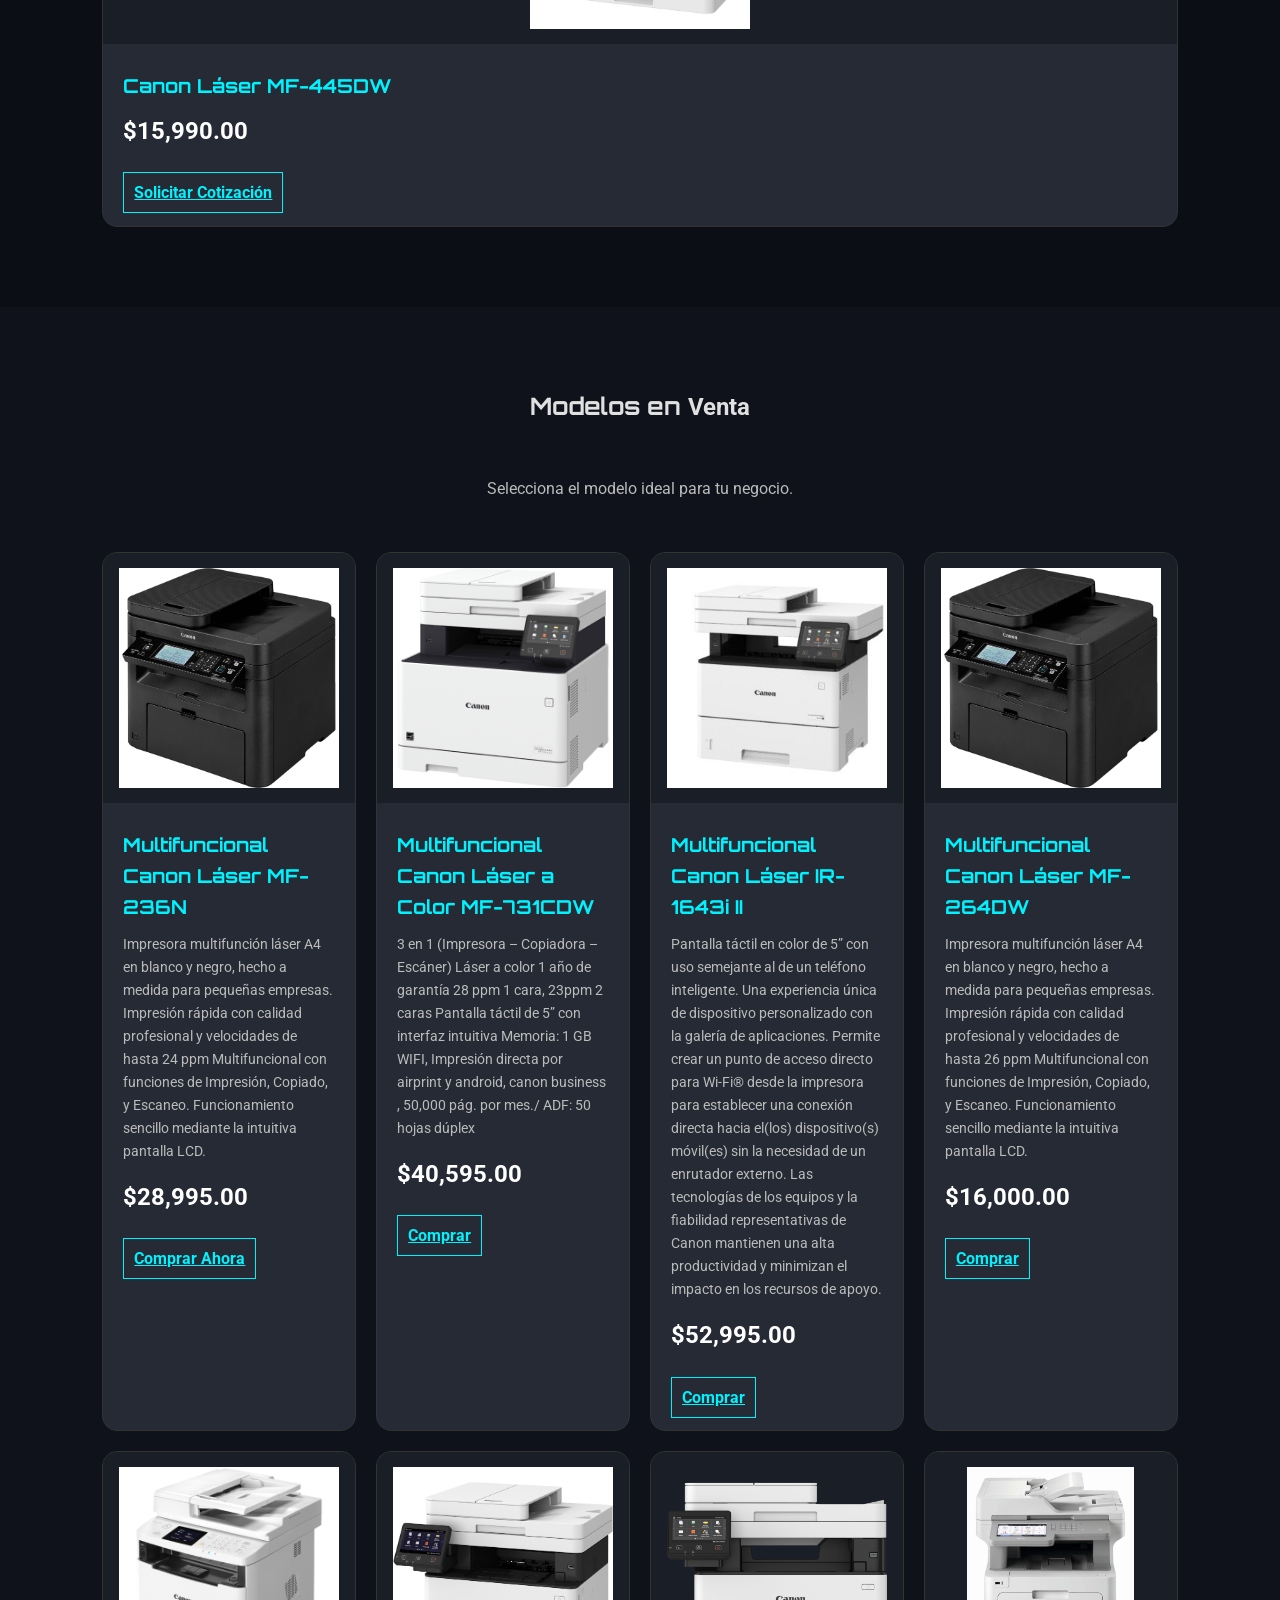
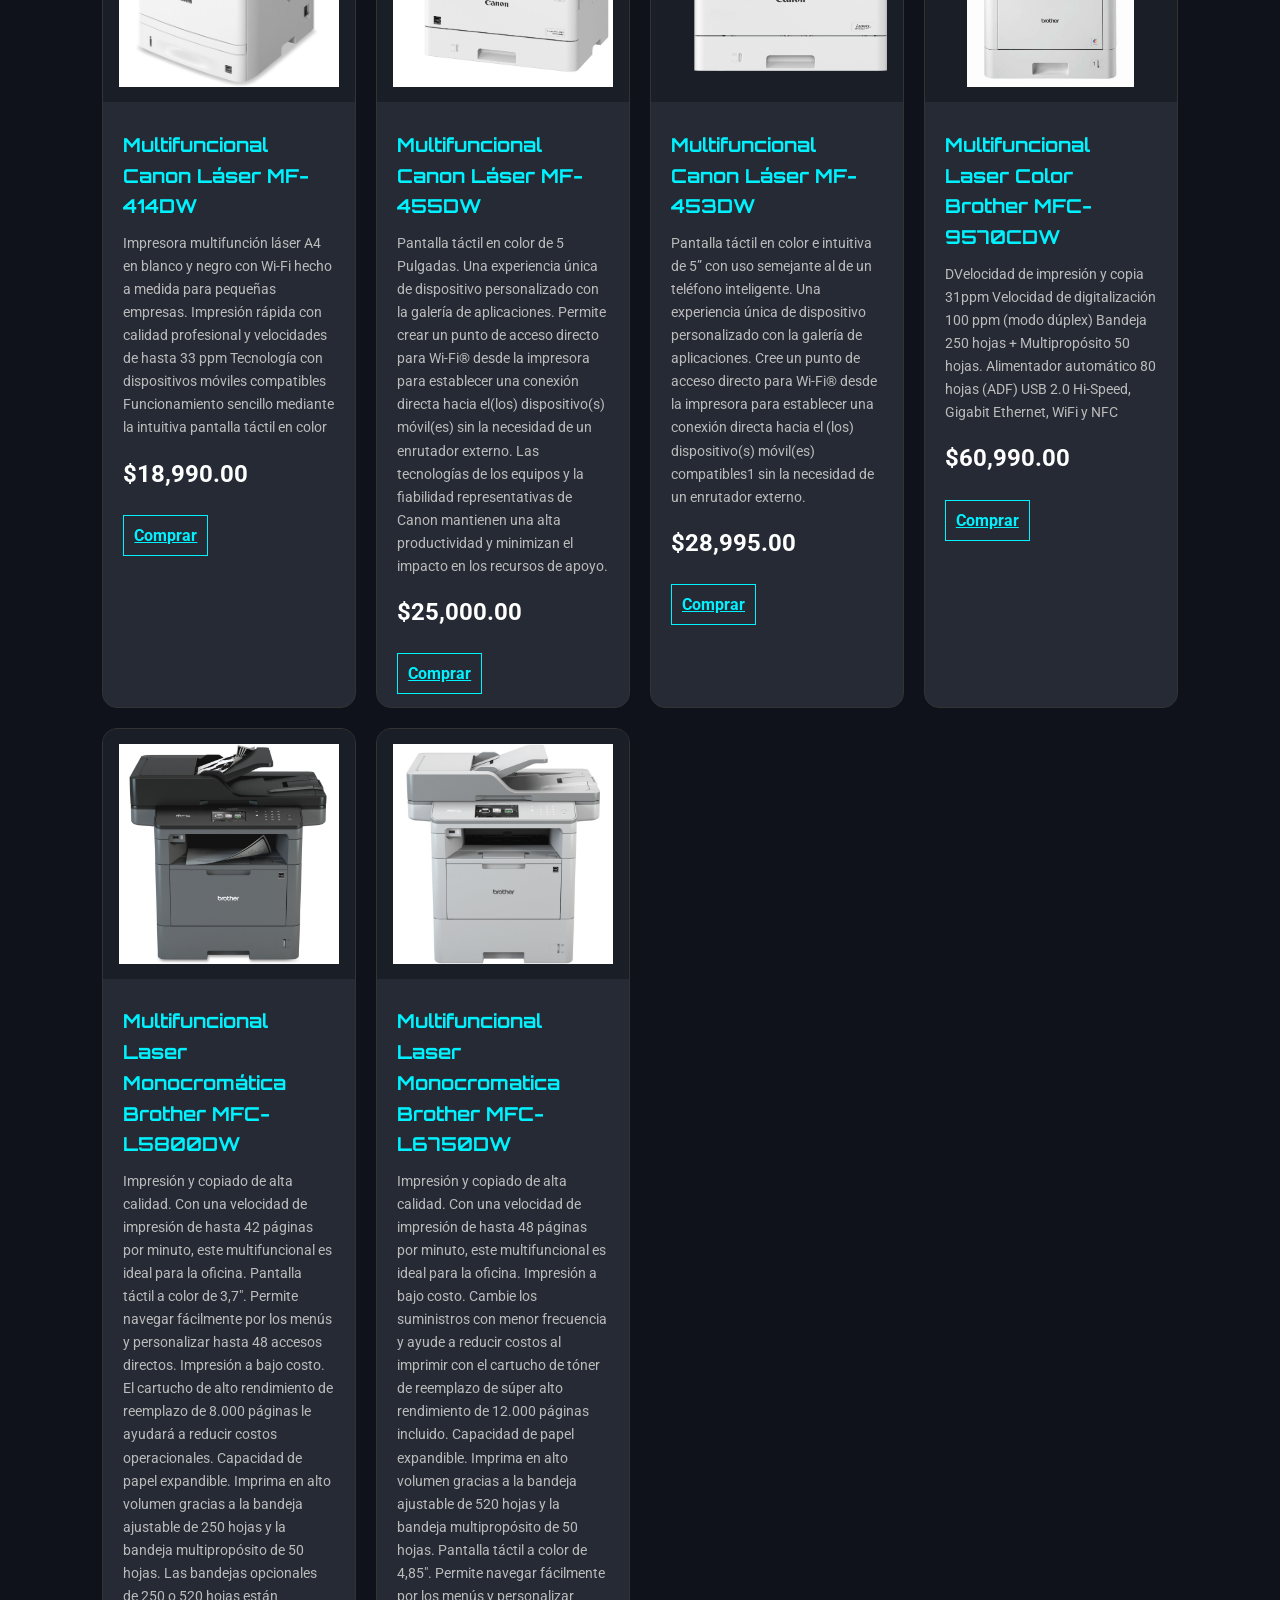
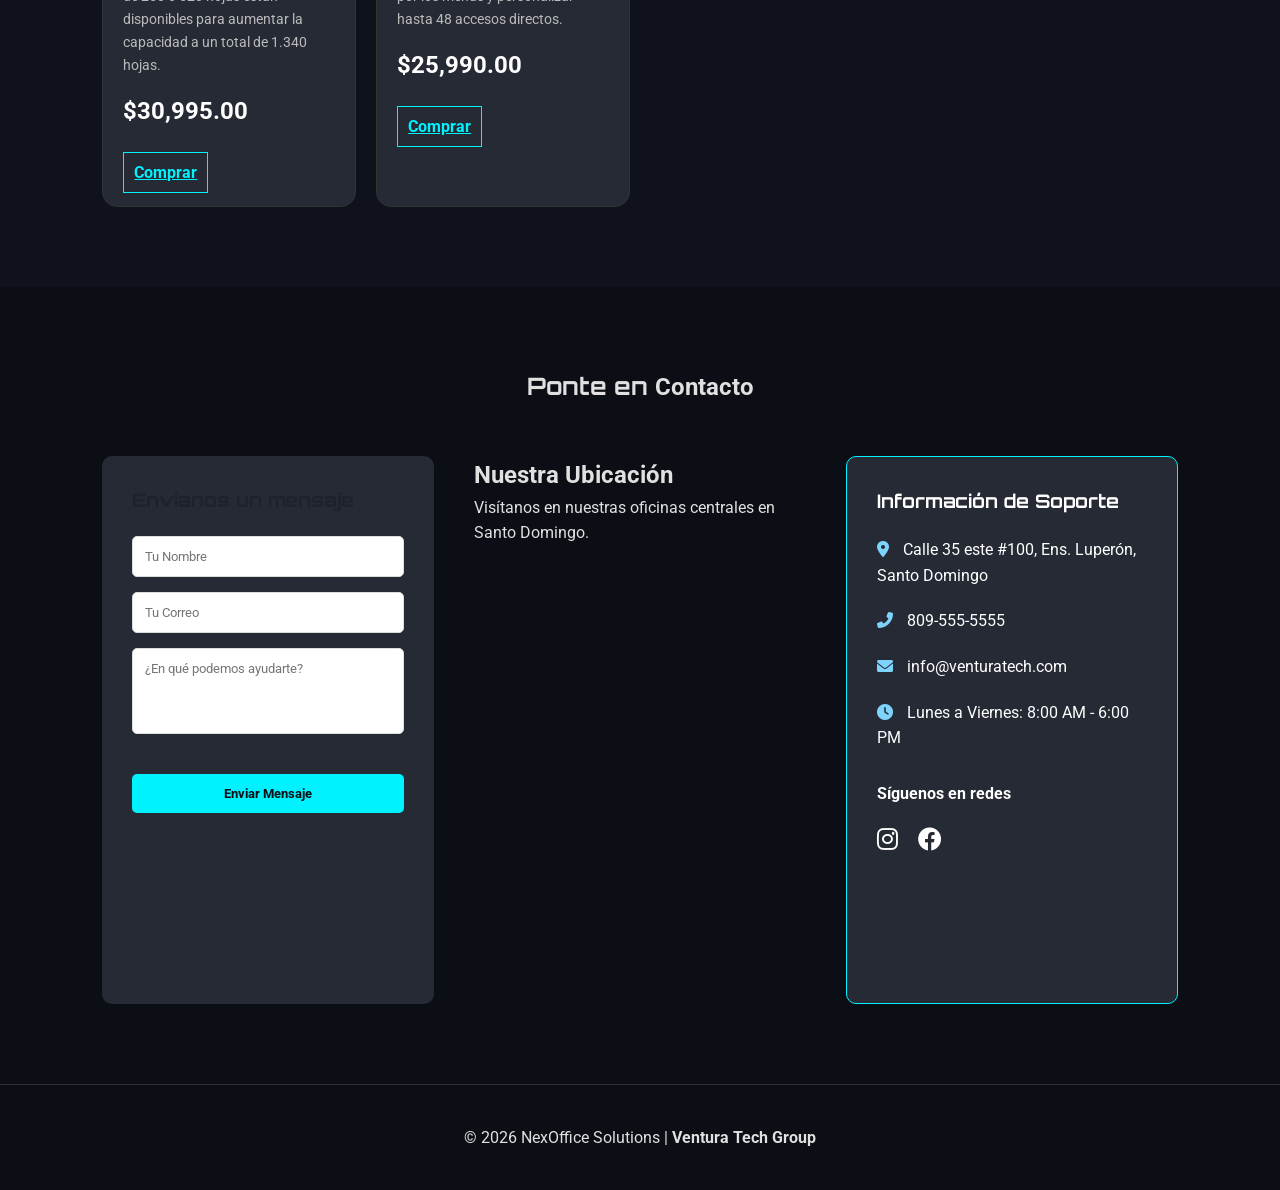
==== commit f4af0d1e: "Add files via upload" ====
--- a/index.html
+++ b/index.html
@@ -11,7 +11,7 @@
 </head>
 <body>
 
-    <a href="https://wa.me/18091234567?text=Hola,%20necesito%20mantenimiento%20para%20mi%20impresora%20Canon" class="whatsapp-float" target="_blank">
+    <a href="https://wa.me/18290000000?text=Hola,%20necesito%20mantenimiento%20para%20mi%20impresora%20Canon" class="whatsapp-float" target="_blank">
         <i class="fab fa-whatsapp"></i> 
         <span>Soporte Técnico</span>
     </a>
@@ -103,7 +103,7 @@
             <div class="product-card"><img src="img/9570.jpg" alt="M8"><div class="product-info"><h3>Multifuncional Laser Color Brother MFC-9570CDW</h3><p>DVelocidad de impresión y copia 31ppm
 Velocidad de digitalización 100 ppm (modo dúplex)
 Bandeja 250 hojas + Multipropósito 50 hojas. Alimentador automático 80 hojas (ADF)
-USB 2.0 Hi-Speed, Gigabit Ethernet, WiFi y NFC</p><div class="price-row"><span class="price">$60,990.00</span></div><a href="https://wa.me/18297804348" class="btn-buy">Comprar</a></div></div>
+USB 2.0 Hi-Speed, Gigabit Ethernet, WiFi y NFC</p><div class="price-row"><span class="price">$60,990.00</span></div><a href="https://wa.me/18091234567" class="btn-buy">Comprar</a></div></div>
             <div class="product-card"><img src="img/5800.jpg" alt="M9"><div class="product-info"><h3>Multifuncional Laser Monocromática Brother MFC-L5800DW</h3><p>Impresión y copiado de alta calidad. Con una velocidad de impresión de hasta 42 páginas por minuto, este multifuncional es ideal para la oficina.
 Pantalla táctil a color de 3,7″. Permite navegar fácilmente por los menús y personalizar hasta 48 accesos directos.
 Impresión a bajo costo. El cartucho de alto rendimiento de reemplazo de 8.000 páginas le ayudará a reducir costos operacionales.
@@ -127,11 +127,25 @@
                     <button type="submit" class="btn-main" style="border: none; cursor: pointer; width: 100%;">Enviar Mensaje</button>
                 </form>
             </div>
-
+<section id="contacto">
+    <h2>Nuestra Ubicación</h2>
+    <p>Visítanos en nuestras oficinas centrales en Santo Domingo.</p>
+    
+    <div class="mapa-contenedor">
+        <iframe 
+            src="https://www.google.com/maps/embed?pb=!1m18!1m12!1m3!1d3784.123456789!2d-69.9312345!3d18.4812345!2m3!1f0!2f0!3f0!3m2!1i1024!2i768!4f13.1!3m3!1m2!1s0x0%3A0x0!2zMTjCsDI4JzUyLjQiTiA2OcKwNTUnNTIuNCJX!5e0!3m2!1ses!2sdo!4v1618160000000!5m2!1ses!2sdo" 
+            width="100%" 
+            height="450" 
+            style="border:0;" 
+            allowfullscreen="" 
+            loading="lazy">
+        </iframe>
+    </div>
+</section>
             <div class="card highlight" style="text-align: left; padding: 30px;">
                 <h3>Información de Soporte</h3>
                 <div style="margin-top: 20px; display: flex; flex-direction: column; gap: 20px;">
-                    <p><i class="fas fa-map-marker-alt" style="color: #7dd3fc; margin-right: 10px;"></i> Calle Sánchez #100, Ens. Luperón, Santo Domingo</p>
+                    <p><i class="fas fa-map-marker-alt" style="color: #7dd3fc; margin-right: 10px;"></i> Calle 35 este #100, Ens. Luperón, Santo Domingo</p>
                     <p><i class="fas fa-phone-alt" style="color: #7dd3fc; margin-right: 10px;"></i> 809-555-5555</p>
                     <p><i class="fas fa-envelope" style="color: #7dd3fc; margin-right: 10px;"></i> info@venturatech.com</p>
                     <p><i class="fas fa-clock" style="color: #7dd3fc; margin-right: 10px;"></i> Lunes a Viernes: 8:00 AM - 6:00 PM</p>
@@ -140,8 +154,8 @@
                 <div style="margin-top: 30px;">
                     <h4>Síguenos en redes</h4>
                     <div style="display: flex; gap: 20px; margin-top: 15px; font-size: 24px;">
-                        <a href="#" style="color: white;"><i class="fab fa-instagram"></i></a>
-                        <a href="#" style="color: white;"><i class="fab fa-facebook"></i></a>
+                        <a href="https://www.instagram.com/" style="color: white;"><i class="fab fa-instagram"></i></a>
+                        <a href="https://web.facebook.com/" style="color: white;"><i class="fab fa-facebook"></i></a>
                     </div>
                 </div>
             </div>
